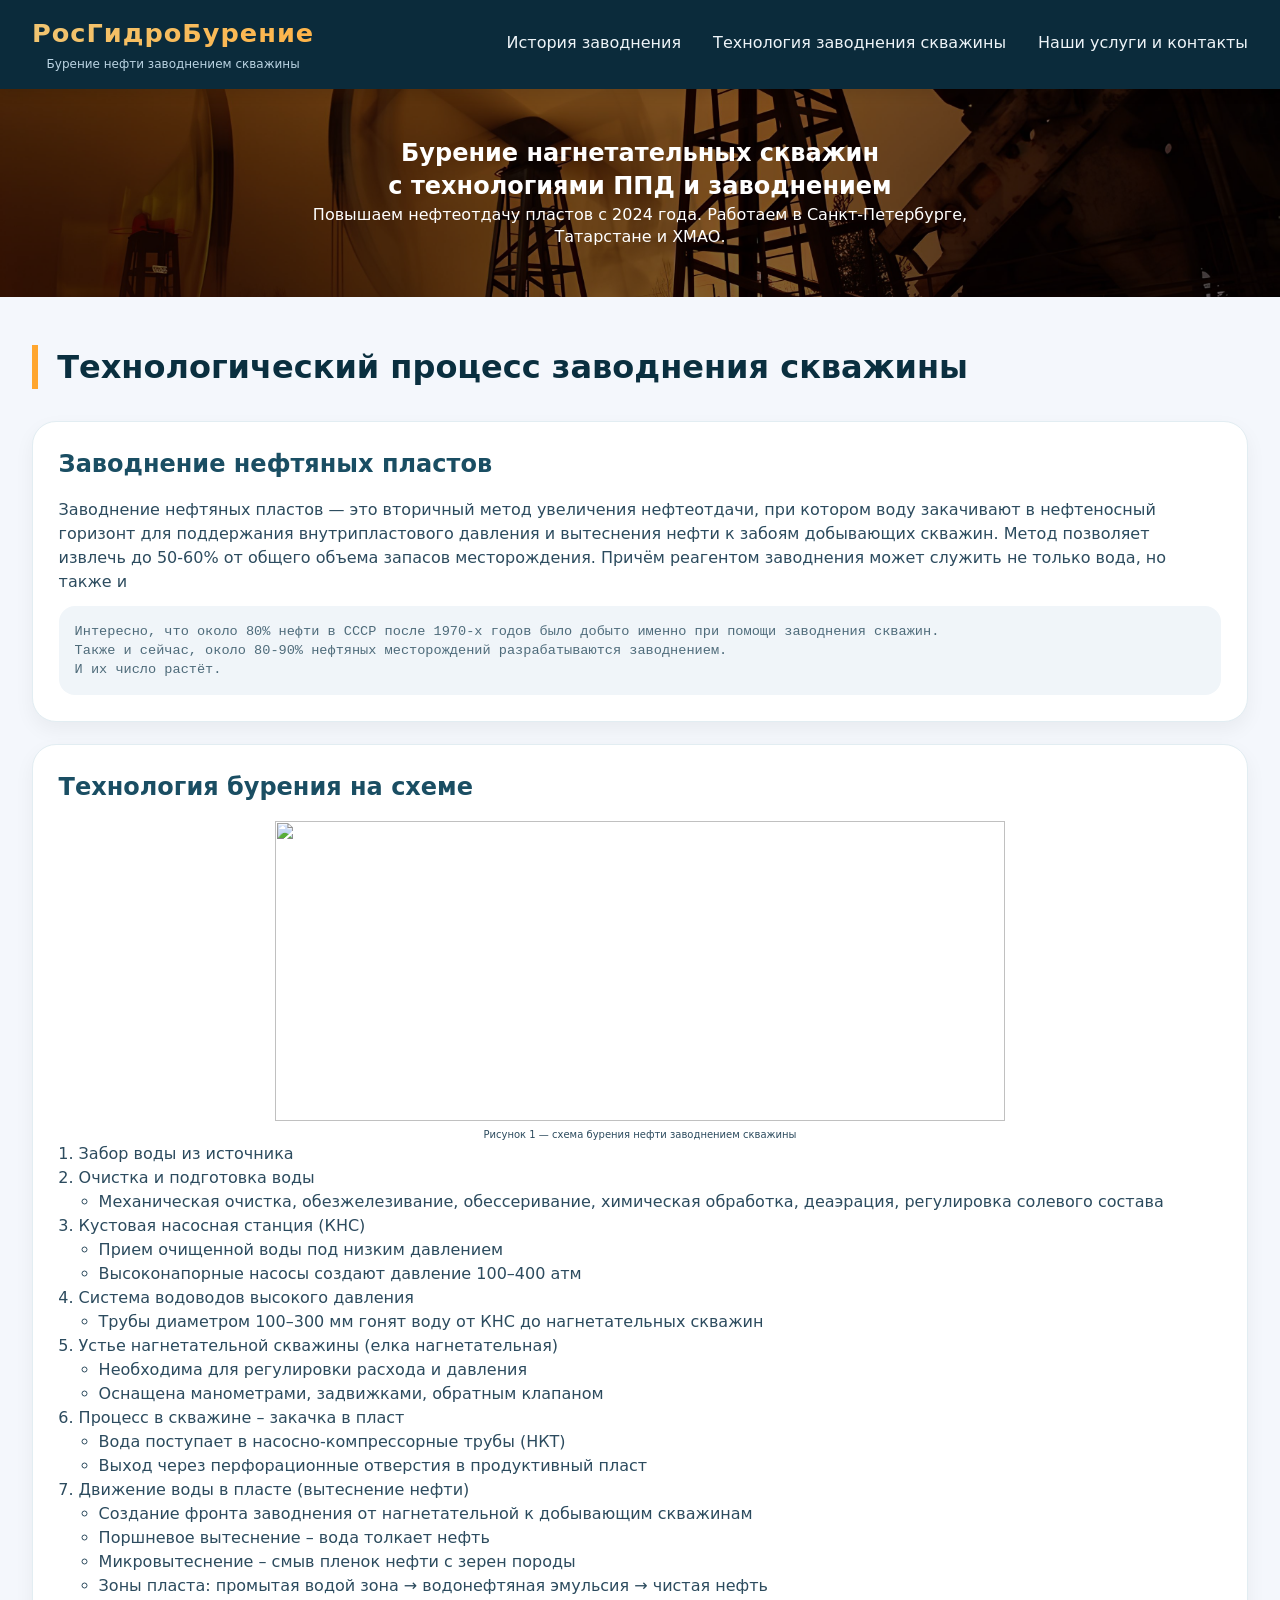
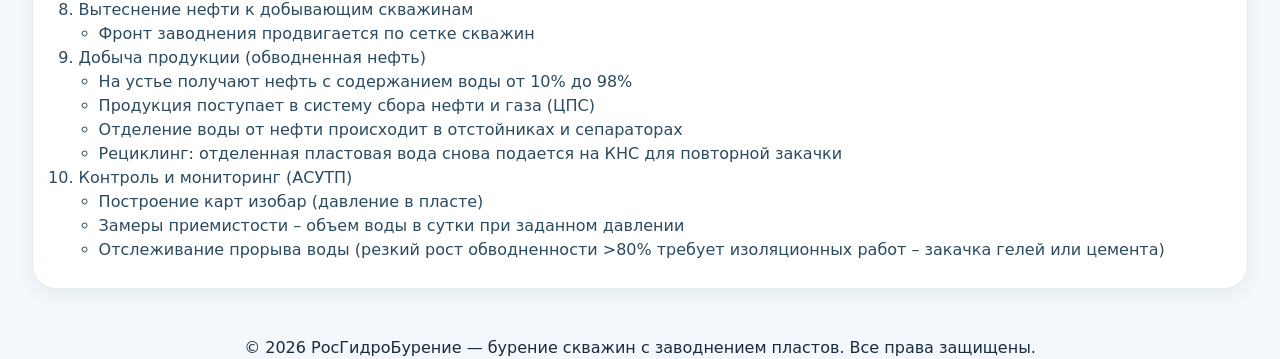
==== index_2.html @ d4af9af2 "Add files via upload" ====
<!DOCTYPE html>
<html lang="ru">
<head>
    <meta charset="UTF-8">
    <meta name="viewport" content="width=device-width, initial-scale=1.0, user-scalable=yes">
    <title>РосГидроБурение</title>
    <link rel="stylesheet" href="style.css">
</head>
<body>
<header class="site-header">
    <div class="header-container">
        <div class="logo">
            <h1>РосГидроБурение</h1>
            <center><p>Бурение нефти заводнением скважины</p></center>
        </div>
        <div class="nav-links">
            <a href="index_1.html">История заводнения</a>
            <a href="index_2.html">Технология заводнения скважины</a>
            <a href="index.html">Наши услуги и контакты</a>
        </div>
    </div>
</header>
<section class="hero hero2">
    <h2>Бурение нагнетательных скважин<br>с технологиями ППД и заводнением</h2>
    <p>Повышаем нефтеотдачу пластов с 2024 года. Работаем в Санкт-Петербурге, <br>Татарстане и ХМАО.</p>
</section>
<section id="theory" class="container">
    <h2 class="section-title">Технологический процесс заводнения скважины</h2>
    <div>
        <div class="card">
            <h3>Заводнение нефтяных пластов</h3>
            <p>Заводнение нефтяных пластов — это вторичный метод увеличения нефтеотдачи, при котором воду закачивают в нефтеносный горизонт для поддержания внутрипластового давления и вытеснения нефти к забоям добывающих скважин. Метод позволяет извлечь до 50-60% от общего объема запасов месторождения. Причём реагентом заводнения может служить не только вода, но также и </p>
            <div class="placeholder-text">Интересно, что около 80% нефти в СССР после 1970-х годов было добыто именно при помощи заводнения скважин.<br> Также и сейчас, около 80-90% нефтяных месторождений разрабатываются заводнением.<br>И их число растёт.</div>
        </div>
        <br>
        <div class="card">
            <h3>Технология бурения на схеме</h3>
            <center><img src="https://neftegaz.ru/upload/iblock/536/536c322c13175e79cf86a03fccb843fb.jpg" width="730" height="300"></center>
            <center><p class="ris">Рисунок 1 — схема бурения нефти заводнением скважины</p></center>
            <ol class="ol">
        <li> Забор воды из источника
        </li>
        <li>Очистка и подготовка воды
            <ul>
                <li>Механическая очистка, обезжелезивание, обессеривание, химическая обработка, деаэрация, регулировка солевого состава</li>
            </ul>
        </li>

        <li>Кустовая насосная станция (КНС)
            <ul>
                <li>Прием очищенной воды под низким давлением</li>
                <li>Высоконапорные насосы создают давление 100–400 атм</li>
            </ul>
        </li>

        <li>Система водоводов высокого давления
            <ul>
                <li>Трубы диаметром 100–300 мм гонят воду от КНС до нагнетательных скважин</li>
            </ul>
        </li>

        <li>Устье нагнетательной скважины (елка нагнетательная)
            <ul>
                <li>Необходима для регулировки расхода и давления</li>
                <li>Оснащена манометрами, задвижками, обратным клапаном</li>
            </ul>
        </li>

        <li>Процесс в скважине – закачка в пласт
            <ul>
                <li>Вода поступает в насосно-компрессорные трубы (НКТ)</li>
                <li>Выход через перфорационные отверстия в продуктивный пласт</li>
            </ul>
        </li>

        <li>Движение воды в пласте (вытеснение нефти)
            <ul>
                <li>Создание фронта заводнения от нагнетательной к добывающим скважинам</li>
                <li>Поршневое вытеснение – вода толкает нефть</li>
                <li>Микровытеснение – смыв пленок нефти с зерен породы</li>
                <li>Зоны пласта: промытая водой зона → водонефтяная эмульсия → чистая нефть</li>
            </ul>
        </li>

        <li>Вытеснение нефти к добывающим скважинам
            <ul>
                <li>Фронт заводнения продвигается по сетке скважин</li>
            </ul>
        </li>

        <li>Добыча продукции (обводненная нефть)
            <ul>
                <li>На устье получают нефть с содержанием воды от 10% до 98%</li>
                <li>Продукция поступает в систему сбора нефти и газа (ЦПС)</li>
                <li>Отделение воды от нефти происходит в отстойниках и сепараторах</li>
                <li>Рециклинг: отделенная пластовая вода снова подается на КНС для повторной закачки</li>
            </ul>
        </li>

        <li>Контроль и мониторинг (АСУТП)
            <ul>
                <li>Построение карт изобар (давление в пласте)</li>
                <li>Замеры приемистости – объем воды в сутки при заданном давлении</li>
                <li>Отслеживание прорыва воды (резкий рост обводненности >80% требует изоляционных работ – закачка гелей или цемента)</li>
            </ul>
        </li>
    </ol>
        </div>
</section>
<footer class="site-footer">
    <center><p>© 2026 РосГидроБурение — бурение скважин с заводнением пластов. Все права защищены.</p></center>
</footer>
</body>
</html>
---- style.css ----
* {
    margin: 0;
    padding: 0;
    box-sizing: border-box;
}
body {
    font-family: system-ui, 'Segoe UI', 'Roboto', 'Helvetica Neue', sans-serif;
    background: #f4f7fc;
    color: #1a2c3e;
    line-height: 1.4;
    scroll-behavior: smooth;
}
.site-header {
    background: #0b2b3b;
    color: white;
    padding: 1rem 2rem;
    position: sticky;
    top: 0;
    z-index: 100;
    box-shadow: 0 4px 12px rgba(0,0,0,0.1);
}
.header-container {
    max-width: 1280px;
    margin: 0 auto;
    display: flex;
    flex-wrap: wrap;
    align-items: center;
    justify-content: space-between;
}
.logo h1 {
    font-size: 1.6rem;
    letter-spacing: 1px;
    font-weight: 600;
    background: linear-gradient(135deg, #f0c674, #ffb347);
    background-clip: text;
    -webkit-background-clip: text;
    color: transparent;
}

.logo p {
    font-size: 0.75rem;
    color: #bbd4e3;
    margin-top: 4px;
}
.nav-links {
    display: flex;
    gap: 2rem;
    flex-wrap: wrap;
}
.nav-links a {
    color: #eef4f8;
    text-decoration: none;
    font-weight: 500;
    transition: 0.2s;
    font-size: 1rem;
    padding: 0.5rem 0;
    border-bottom: 2px solid transparent;
}
.nav-links a:hover {
    border-bottom-color: #ffb347;
    color: #ffcd94;
}
@media (max-width: 700px) {
    .site-header {
        padding: 1rem;
    }
    .header-container {
        flex-direction: column;
        gap: 0.8rem;
    }
    .nav-links {
        gap: 1.2rem;
        justify-content: center;
    }
}
.hero {
    position: relative;
    padding: 3rem 2rem;
    text-align: center;
    background-size: cover;
    background-position: center;
    background-repeat: no-repeat;
}

/* Затемняющий слой */
.hero::before {
    content: '';
    position: absolute;
    top: 0;
    left: 0;
    width: 100%;
    height: 100%;
    background: rgba(0, 0, 0, 0.5); /* 0.5 = 50% затемнения */
    z-index: 1;
}

/* Чтобы контент был поверх затемнения */
.hero * {
    position: relative;
    z-index: 2;
}

/* Затемнение через градиент (проще и без псевдоэлементов) */
.hero1 {
    color: white;
    background-image: url("history.png");
}

.hero2 {
    color: white;
    background-image: url("dobycha.jpg");
}

.hero3 {
    color: white;
    background-image: url("inzhener.png");
}

.container {
    max-width: 1280px;
    margin: 0 auto;
    padding: 3rem 2rem;
}
.section-title {
    font-size: 2rem;
    margin-bottom: 2rem;
    font-weight: 600;
    border-left: 6px solid #ffa62e;
    padding-left: 1.2rem;
    color: #0a2f3f;
}
.card-grid {
    display: grid;
    grid-template-columns: repeat(auto-fit, minmax(280px, 1fr));
    gap: 2rem;
    margin-top: 1rem;
}
.card {
    background: white;
    border-radius: 24px;
    padding: 1.6rem;
    box-shadow: 0 8px 20px rgba(0,0,0,0.05);
    transition: transform 0.2s, box-shadow 0.2s;
    border: 1px solid #e2edf2;
}
ul {
    padding-left: 20px; 
}
.ol{
    padding-left: 20px;
}
.card h3 {
    font-size: 1.5rem;
    margin-bottom: 1rem;
    color: #1a4e63;
}

.card p, .card li {
    color: #2c4b5e;
    line-height: 1.5;
}
.placeholder-text {
    background: #f0f5f9;
    padding: 1rem;
    border-radius: 16px;
    font-family: monospace;
    font-size: 0.85rem;
    color: #4e6b7a;
    margin-top: 0.8rem;
}

.service-list {
    list-style: none;
    padding: 0;
}

.service-list li {
    padding: 0.6rem 0;
    border-bottom: 1px dashed #cbdbe2;
    display: flex;
    gap: 0.5rem;
    align-items: center;
}

.service-list li::before {
    content: "⚙️";
    font-size: 1.1rem;
}

/* Стили для таблицы услуг */
.services-table {
    width: 100%;
    border-collapse: collapse;
    background: white;
    border-radius: 24px;
    overflow: hidden;
    box-shadow: 0 8px 20px rgba(0,0,0,0.05);
    border: 1px solid #e2edf2;
}

.services-table th {
    background: #1a5d72;
    color: white;
    padding: 16px 20px;
    text-align: left;
    font-size: 1.1rem;
    font-weight: 600;
}

.services-table td {
    padding: 16px 20px;
    vertical-align: top;
    border-bottom: 1px solid #e0edf2;
}

.services-table tr:last-child td {
    border-bottom: none;
}

.services-table td:first-child {
    background: #f9fcfd;
    width: 28%;
}

.services-table td:nth-child(2) {
    width: 47%;
}

.services-table td:nth-child(3) {
    width: 25%;
}

.services-table ul {
    margin: 0;
    padding-left: 1.2rem;
}

.services-table li {
    margin-bottom: 6px;
}

.table-detail {
    background: #f0f5f9;
    padding: 8px 12px;
    border-radius: 16px;
    font-size: 0.85rem;
    line-height: 1.5;
}

.ris{
    font-size:10px;
}
.contacts-section {
    max-width: 1280px;
    margin: 0 auto;
    padding: 3rem 2rem;
}

.contacts-title {
    font-size: 2rem;
    margin-bottom: 2rem;
    font-weight: 600;
    border-left: 6px solid #ffa62e;
    padding-left: 1.2rem;
    color: #0a2f3f;
}

.contacts-simple {
    background: white;
    border-radius: 32px;
    padding: 2rem;
    border: 1px solid #e2edf2;
    display: flex;
    flex-wrap: wrap;
    gap: 2rem;
    justify-content: space-between;
    align-items: center;
}

.contact-block {
    flex: 1;
    min-width: 240px;
    display: flex;
    flex-direction: column;
    gap: 1.2rem;
}

.contact-item {
    display: flex;
    align-items: center;
    gap: 1rem;
    font-size: 1.1rem;
    background: #f9fcfd;
    padding: 0.8rem 1.2rem;
    border-radius: 60px;
    border: 1px solid #e0edf2;
}

.contact-item .emoji {
    font-size: 1.6rem;
}

.contact-item a {
    color: #1a5d72;
    text-decoration: none;
    font-weight: 500;
    transition: 0.2s;
}

.contact-item a:hover {
    color: #ff8c1a;
    text-decoration: underline;
}

.contact-item span {
    color: #2c4b5e;
}

.contact-note {
    font-size: 0.85rem;
    color: #6c8b9b;
    margin-top: 0.5rem;
    padding-left: 0.5rem;
}

.contact-placeholder {
    background: #f0f5f9;
    padding: 1rem;
    border-radius: 16px;
    font-family: monospace;
    font-size: 0.85rem;
    color: #4e6b7a;
    margin-top: 1.5rem;
    text-align: center;
}


@media (max-width: 760px) {
    .contacts-section {
        padding: 2rem 1.2rem;
    }
    .contacts-title {
        font-size: 1.7rem;
    }
    .contacts-simple {
        flex-direction: column;
        align-items: flex-start;
    }
    .contact-item {
        width: 100%;
    }
}
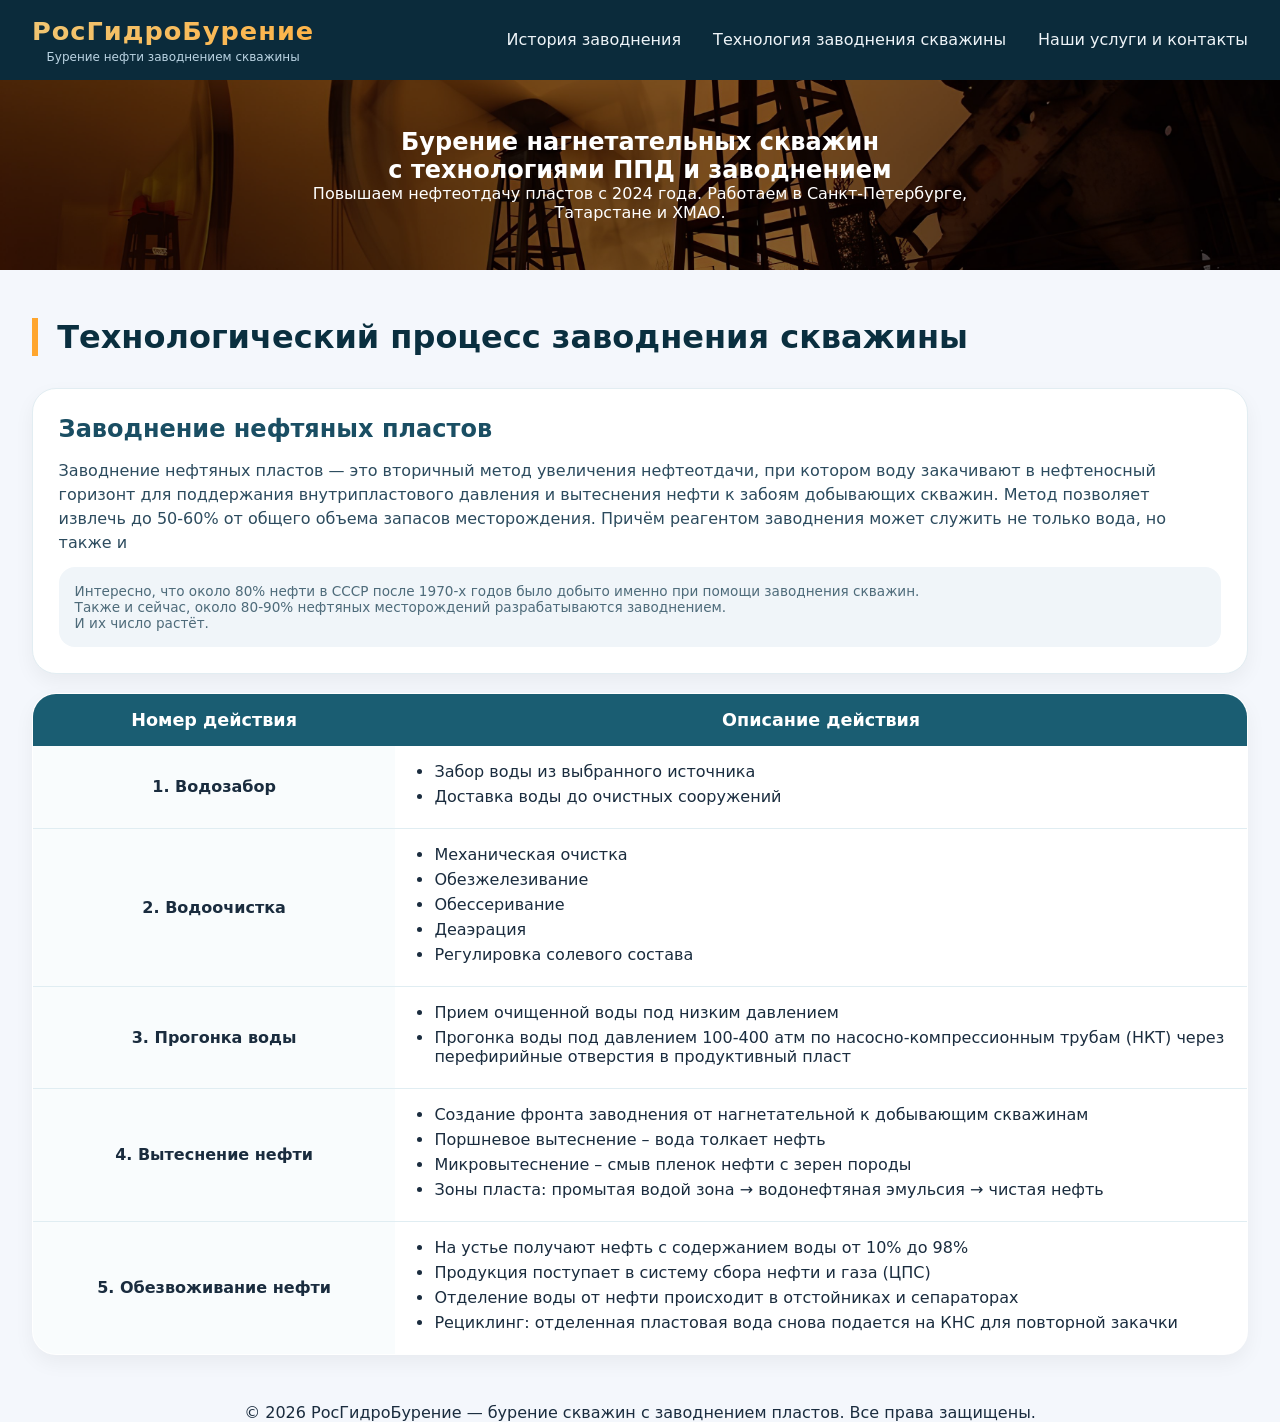
==== commit e9e10398: "Add files via upload" ====
--- a/index_2.html
+++ b/index_2.html
@@ -33,79 +33,38 @@
             <div class="placeholder-text">Интересно, что около 80% нефти в СССР после 1970-х годов было добыто именно при помощи заводнения скважин.<br> Также и сейчас, около 80-90% нефтяных месторождений разрабатываются заводнением.<br>И их число растёт.</div>
         </div>
         <br>
-        <div class="card">
-            <h3>Технология бурения на схеме</h3>
-            <center><img src="https://neftegaz.ru/upload/iblock/536/536c322c13175e79cf86a03fccb843fb.jpg" width="730" height="300"></center>
-            <center><p class="ris">Рисунок 1 — схема бурения нефти заводнением скважины</p></center>
-            <ol class="ol">
-        <li> Забор воды из источника
-        </li>
-        <li>Очистка и подготовка воды
-            <ul>
-                <li>Механическая очистка, обезжелезивание, обессеривание, химическая обработка, деаэрация, регулировка солевого состава</li>
-            </ul>
-        </li>
-
-        <li>Кустовая насосная станция (КНС)
-            <ul>
-                <li>Прием очищенной воды под низким давлением</li>
-                <li>Высоконапорные насосы создают давление 100–400 атм</li>
-            </ul>
-        </li>
-
-        <li>Система водоводов высокого давления
-            <ul>
-                <li>Трубы диаметром 100–300 мм гонят воду от КНС до нагнетательных скважин</li>
-            </ul>
-        </li>
-
-        <li>Устье нагнетательной скважины (елка нагнетательная)
-            <ul>
-                <li>Необходима для регулировки расхода и давления</li>
-                <li>Оснащена манометрами, задвижками, обратным клапаном</li>
-            </ul>
-        </li>
-
-        <li>Процесс в скважине – закачка в пласт
-            <ul>
-                <li>Вода поступает в насосно-компрессорные трубы (НКТ)</li>
-                <li>Выход через перфорационные отверстия в продуктивный пласт</li>
-            </ul>
-        </li>
-
-        <li>Движение воды в пласте (вытеснение нефти)
-            <ul>
-                <li>Создание фронта заводнения от нагнетательной к добывающим скважинам</li>
-                <li>Поршневое вытеснение – вода толкает нефть</li>
-                <li>Микровытеснение – смыв пленок нефти с зерен породы</li>
-                <li>Зоны пласта: промытая водой зона → водонефтяная эмульсия → чистая нефть</li>
-            </ul>
-        </li>
-
-        <li>Вытеснение нефти к добывающим скважинам
-            <ul>
-                <li>Фронт заводнения продвигается по сетке скважин</li>
-            </ul>
-        </li>
-
-        <li>Добыча продукции (обводненная нефть)
-            <ul>
-                <li>На устье получают нефть с содержанием воды от 10% до 98%</li>
-                <li>Продукция поступает в систему сбора нефти и газа (ЦПС)</li>
-                <li>Отделение воды от нефти происходит в отстойниках и сепараторах</li>
-                <li>Рециклинг: отделенная пластовая вода снова подается на КНС для повторной закачки</li>
-            </ul>
-        </li>
-
-        <li>Контроль и мониторинг (АСУТП)
-            <ul>
-                <li>Построение карт изобар (давление в пласте)</li>
-                <li>Замеры приемистости – объем воды в сутки при заданном давлении</li>
-                <li>Отслеживание прорыва воды (резкий рост обводненности >80% требует изоляционных работ – закачка гелей или цемента)</li>
-            </ul>
-        </li>
-    </ol>
-        </div>
+    <table class="services-table">
+        <thead>
+            <tr><th><center>Номер действия</center></th><th><center>Описание действия</center></th></tr>
+        </thead>
+        <tbody>
+            <tr>
+                <td style="text-align: center; vertical-align: middle; width: 20%;"><strong><center>1. Водозабор</center></strong></td>
+                <td><ul><li>Забор воды из выбранного источника</li><li>Доставка воды до очистных сооружений</li></ul></ul></td>
+                
+            </tr>
+            <tr>
+                <td style="text-align: center; vertical-align: middle; width: 20%;"><strong><center>2. Водоочистка</center></strong></td>
+                <td><ul><li>Механическая очистка</li><li>Обезжелезивание</li><li>Обессеривание</li><li>Деаэрация</li><li>Регулировка солевого состава</li></ul></td>
+                
+            </tr>
+            <tr>
+                <td style="text-align: center; vertical-align: middle; width: 20%;"><strong><center>3. Прогонка воды</center></strong></td>
+                <td><ul><li>Прием очищенной воды под низким давлением</li><li>Прогонка воды под давлением 100-400 атм по насосно-компрессионным трубам (НКТ) через перефирийные отверстия в продуктивный пласт</li></ul></td>
+                
+             </tr>
+            <tr>
+                <td style="text-align: center; vertical-align: middle; width: 20%;"><strong><center>4. Вытеснение нефти</center></strong></td>
+                <td><ul><li>Создание фронта заводнения от нагнетательной к добывающим скважинам</li><li>Поршневое вытеснение – вода толкает нефть</li><li>Микровытеснение – смыв пленок нефти с зерен породы</li><li>Зоны пласта: промытая водой зона → водонефтяная эмульсия → чистая нефть</li></ul></td>
+                
+             </tr>
+             <tr>
+                <td style="text-align: center; vertical-align: middle;width: 20%;"><strong><center>5. Обезвоживание нефти</center></strong></td>
+                <td><ul><li>На устье получают нефть с содержанием воды от 10% до 98%</li><li>Продукция поступает в систему сбора нефти и газа (ЦПС)</li><li>Отделение воды от нефти происходит в отстойниках и сепараторах</li><li>Рециклинг: отделенная пластовая вода снова подается на КНС для повторной закачки</li></ul></td>
+                
+             </tr>
+        </tbody>
+    </table>
 </section>
 <footer class="site-footer">
     <center><p>© 2026 РосГидроБурение — бурение скважин с заводнением пластов. Все права защищены.</p></center>
--- a/style.css
+++ b/style.css
@@ -5,11 +5,9 @@
     box-sizing: border-box;
 }
 body {
-    font-family: system-ui, 'Segoe UI', 'Roboto', 'Helvetica Neue', sans-serif;
+    font-family: system-ui;
     background: #f4f7fc;
     color: #1a2c3e;
-    line-height: 1.4;
-    scroll-behavior: smooth;
 }
 .site-header {
     background: #0b2b3b;
@@ -18,7 +16,6 @@
     position: sticky;
     top: 0;
     z-index: 100;
-    box-shadow: 0 4px 12px rgba(0,0,0,0.1);
 }
 .header-container {
     max-width: 1280px;
@@ -37,7 +34,6 @@
     -webkit-background-clip: text;
     color: transparent;
 }
-
 .logo p {
     font-size: 0.75rem;
     color: #bbd4e3;
@@ -82,8 +78,6 @@
     background-position: center;
     background-repeat: no-repeat;
 }
-
-/* Затемняющий слой */
 .hero::before {
     content: '';
     position: absolute;
@@ -91,17 +85,13 @@
     left: 0;
     width: 100%;
     height: 100%;
-    background: rgba(0, 0, 0, 0.5); /* 0.5 = 50% затемнения */
+    background: rgba(0, 0, 0, 0.5); 
     z-index: 1;
 }
-
-/* Чтобы контент был поверх затемнения */
 .hero * {
     position: relative;
     z-index: 2;
 }
-
-/* Затемнение через градиент (проще и без псевдоэлементов) */
 .hero1 {
     color: white;
     background-image: url("history.png");
@@ -111,12 +101,10 @@
     color: white;
     background-image: url("dobycha.jpg");
 }
-
 .hero3 {
     color: white;
     background-image: url("inzhener.png");
 }
-
 .container {
     max-width: 1280px;
     margin: 0 auto;
@@ -155,7 +143,10 @@
     margin-bottom: 1rem;
     color: #1a4e63;
 }
-
+.card img {
+    max-width: 100%;
+    height: auto;
+}
 .card p, .card li {
     color: #2c4b5e;
     line-height: 1.5;
@@ -164,17 +155,14 @@
     background: #f0f5f9;
     padding: 1rem;
     border-radius: 16px;
-    font-family: monospace;
     font-size: 0.85rem;
     color: #4e6b7a;
     margin-top: 0.8rem;
 }
-
 .service-list {
     list-style: none;
     padding: 0;
 }
-
 .service-list li {
     padding: 0.6rem 0;
     border-bottom: 1px dashed #cbdbe2;
@@ -182,13 +170,10 @@
     gap: 0.5rem;
     align-items: center;
 }
-
 .service-list li::before {
     content: "⚙️";
     font-size: 1.1rem;
 }
-
-/* Стили для таблицы услуг */
 .services-table {
     width: 100%;
     border-collapse: collapse;
@@ -198,7 +183,6 @@
     box-shadow: 0 8px 20px rgba(0,0,0,0.05);
     border: 1px solid #e2edf2;
 }
-
 .services-table th {
     background: #1a5d72;
     color: white;
@@ -207,39 +191,31 @@
     font-size: 1.1rem;
     font-weight: 600;
 }
-
 .services-table td {
     padding: 16px 20px;
     vertical-align: top;
     border-bottom: 1px solid #e0edf2;
 }
-
 .services-table tr:last-child td {
     border-bottom: none;
 }
-
 .services-table td:first-child {
     background: #f9fcfd;
     width: 28%;
 }
-
 .services-table td:nth-child(2) {
     width: 47%;
 }
-
 .services-table td:nth-child(3) {
     width: 25%;
 }
-
 .services-table ul {
     margin: 0;
     padding-left: 1.2rem;
 }
-
 .services-table li {
     margin-bottom: 6px;
 }
-
 .table-detail {
     background: #f0f5f9;
     padding: 8px 12px;
@@ -247,7 +223,6 @@
     font-size: 0.85rem;
     line-height: 1.5;
 }
-
 .ris{
     font-size:10px;
 }
@@ -256,7 +231,6 @@
     margin: 0 auto;
     padding: 3rem 2rem;
 }
-
 .contacts-title {
     font-size: 2rem;
     margin-bottom: 2rem;
@@ -265,7 +239,6 @@
     padding-left: 1.2rem;
     color: #0a2f3f;
 }
-
 .contacts-simple {
     background: white;
     border-radius: 32px;
@@ -277,7 +250,6 @@
     justify-content: space-between;
     align-items: center;
 }
-
 .contact-block {
     flex: 1;
     min-width: 240px;
@@ -285,7 +257,6 @@
     flex-direction: column;
     gap: 1.2rem;
 }
-
 .contact-item {
     display: flex;
     align-items: center;
@@ -296,18 +267,12 @@
     border-radius: 60px;
     border: 1px solid #e0edf2;
 }
-
-.contact-item .emoji {
-    font-size: 1.6rem;
-}
-
 .contact-item a {
     color: #1a5d72;
     text-decoration: none;
     font-weight: 500;
     transition: 0.2s;
 }
-
 .contact-item a:hover {
     color: #ff8c1a;
     text-decoration: underline;
@@ -316,14 +281,12 @@
 .contact-item span {
     color: #2c4b5e;
 }
-
 .contact-note {
     font-size: 0.85rem;
     color: #6c8b9b;
     margin-top: 0.5rem;
     padding-left: 0.5rem;
 }
-
 .contact-placeholder {
     background: #f0f5f9;
     padding: 1rem;
@@ -334,8 +297,6 @@
     margin-top: 1.5rem;
     text-align: center;
 }
-
-
 @media (max-width: 760px) {
     .contacts-section {
         padding: 2rem 1.2rem;
